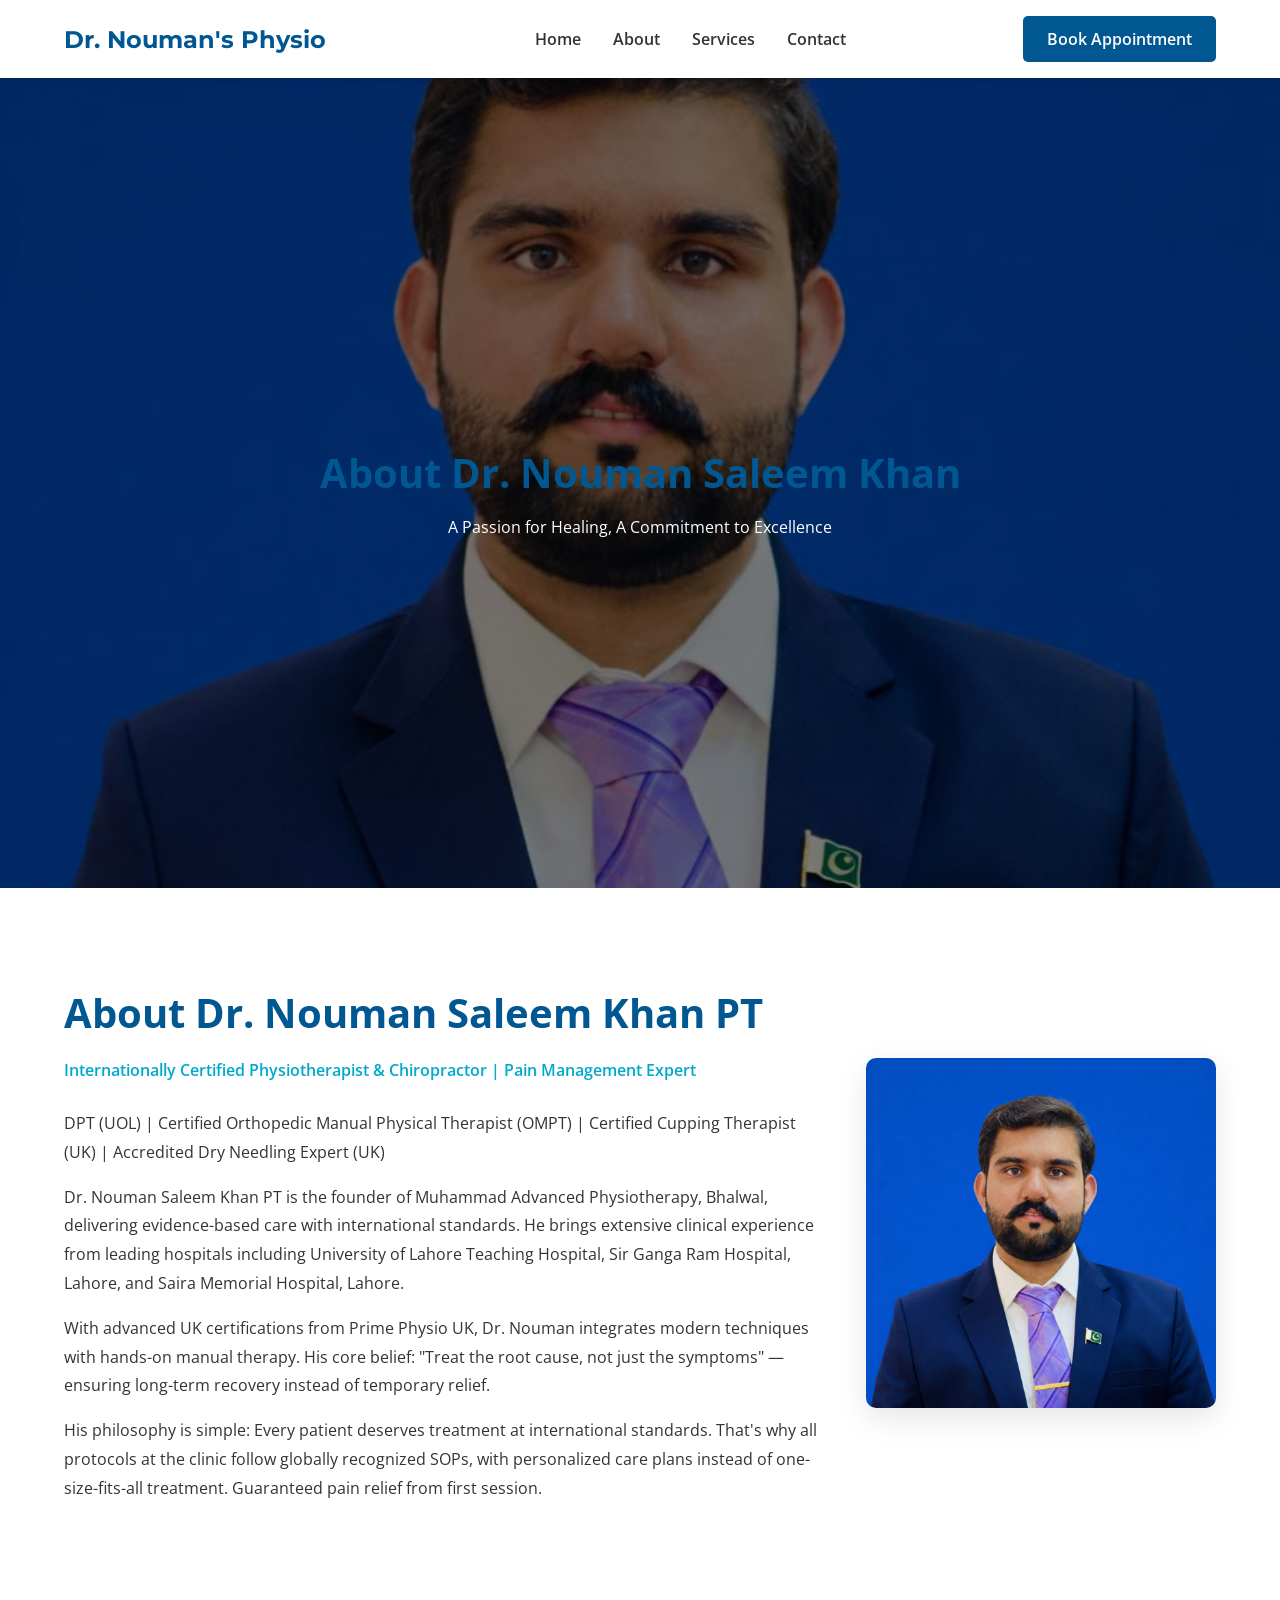
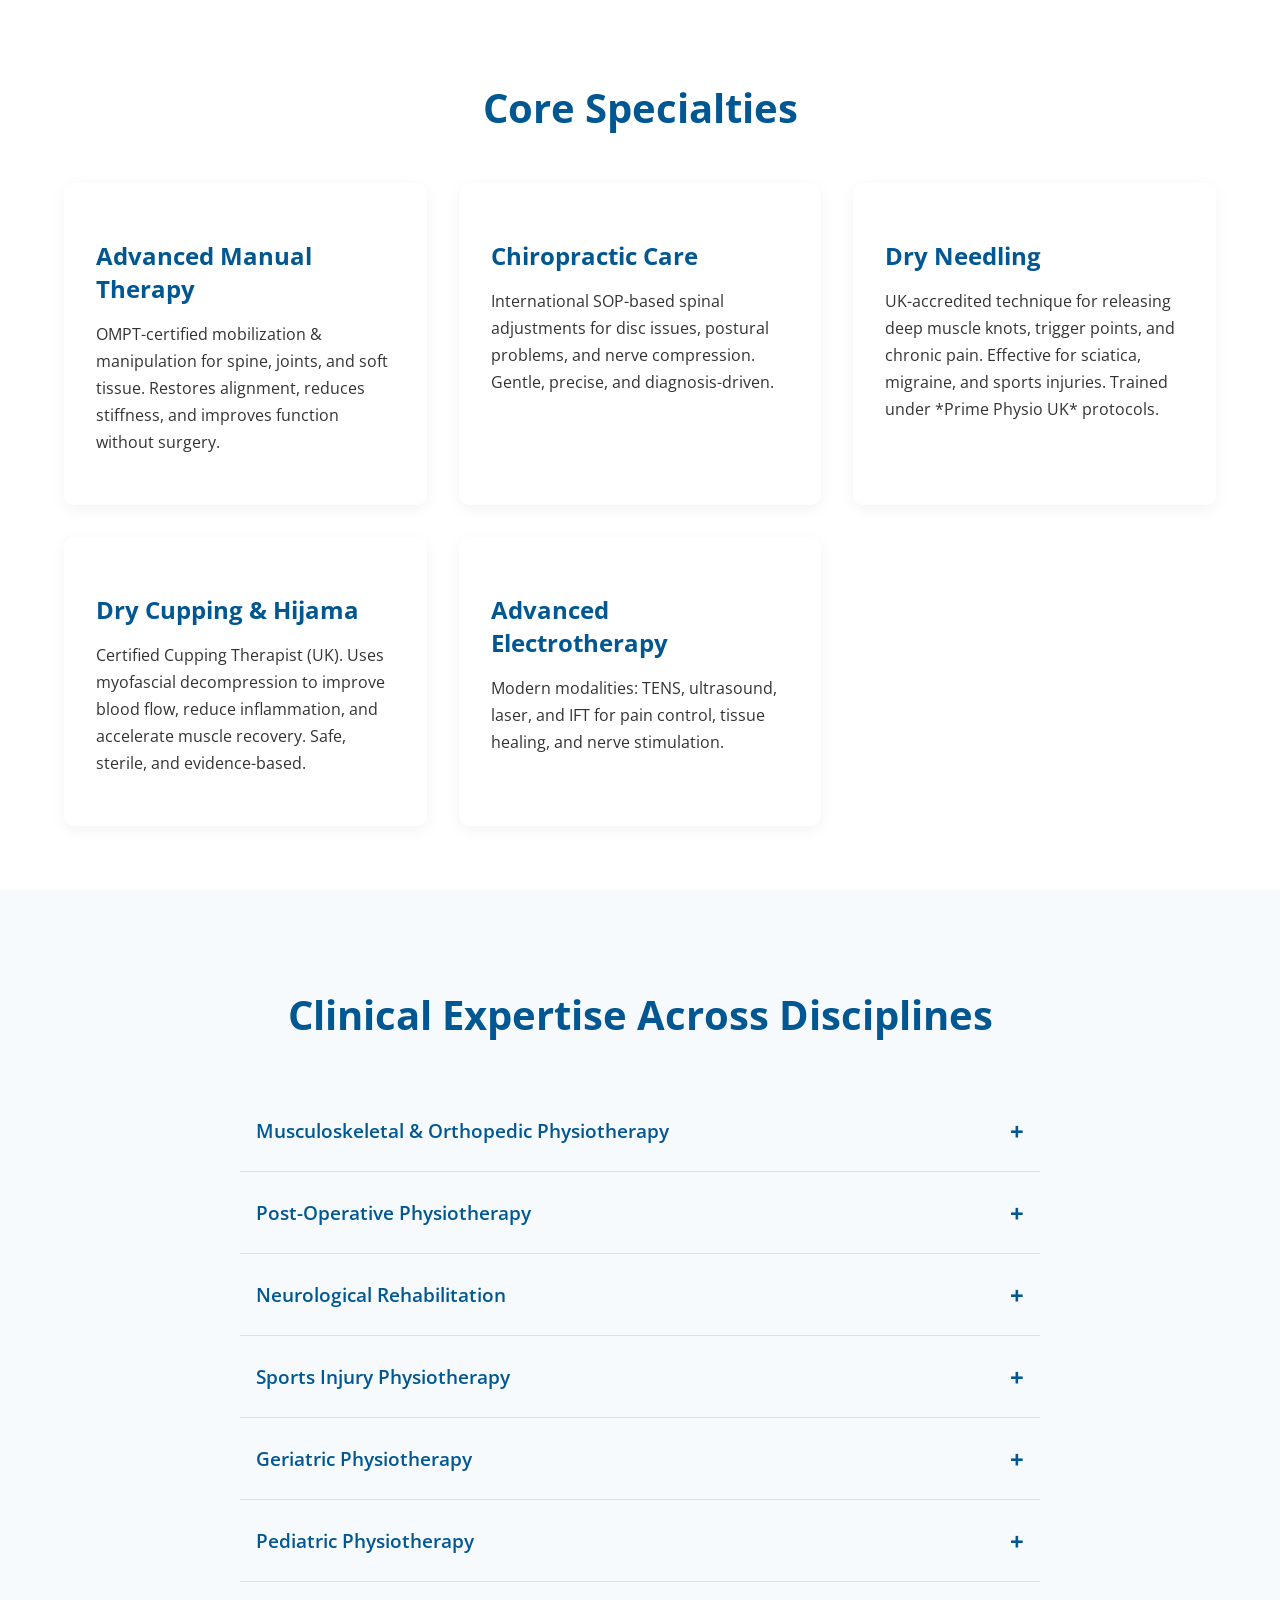
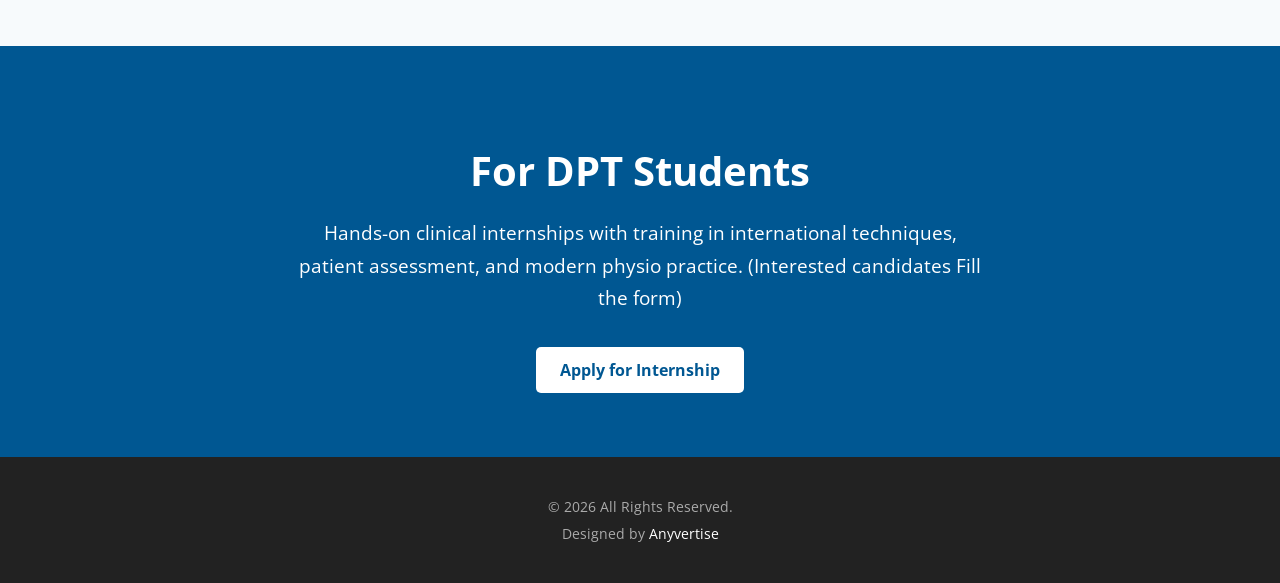
==== about.html @ c98c3245 "initial website" ====
<!DOCTYPE html>
<html lang="en">
<head>
    <meta charset="UTF-8">
    <meta name="viewport" content="width=device-width, initial-scale=1.0">
    <title>About Dr. Nouman Saleem Khan | Physiotherapist & Chiropractor</title>
    <link rel="stylesheet" href="style.css">
    <link rel="preconnect" href="https://fonts.googleapis.com">
    <link rel="preconnect" href="https://fonts.gstatic.com" crossorigin>
    <link href="https://fonts.googleapis.com/css2?family=Montserrat:wght@700&family=Open+Sans:wght@400;600&display=swap" rel="stylesheet">
</head>
<body>

    <header class="header">
        <div class="container nav-container">
            <div class="logo">
                <a href="index.html">Dr. Nouman's Physio</a>
            </div>
            <nav class="nav">
                <ul>
                    <li><a href="index.html">Home</a></li>
                    <li><a href="about.html">About</a></li>
                    <li><a href="services.html">Services</a></li>
                    <li><a href="contact.html">Contact</a></li>
                </ul>
            </nav>
            <div class="cta">
                <a href="contact.html" class="button-primary">Book Appointment</a>
            </div>
            <button class="hamburger">
                <span></span>
                <span></span>
                <span></span>
            </button>
        </div>
        <div class="mobile-nav">
            <ul>
                <li><a href="index.html">Home</a></li>
                <li><a href="about.html">About</a></li>
                <li><a href="services.html">Services</a></li>
                <li><a href="contact.html">Contact</a></li>
            </ul>
        </div>
    </header>

    <main>
        <section class="hero-about" id="home" style="background: url('images/services/dr-nouman.jpeg') no-repeat center center/cover;">
            <div class="overlay"></div>
            <div class="container hero-content">
                <h1 class="title">About Dr. Nouman Saleem Khan</h1>
                <p class="subtitle">A Passion for Healing, A Commitment to Excellence</p>
            </div>
        </section>

        <section class="about animated" id="about">
            <div class="container about-container">
                <div class="about-image">
                    <img src="images/services/dr-nouman.jpeg" alt="Dr. Nouman Saleem Khan">
                </div>
                <div class="about-content">
                    <h2 class="title">About Dr. Nouman Saleem Khan PT</h2>
                    <p class="tagline">Internationally Certified Physiotherapist & Chiropractor | Pain Management Expert</p>
                    <p>DPT (UOL) | Certified Orthopedic Manual Physical Therapist (OMPT) | Certified Cupping Therapist (UK) | Accredited Dry Needling Expert (UK)</p>
                    <p>Dr. Nouman Saleem Khan PT is the founder of Muhammad Advanced Physiotherapy, Bhalwal, delivering evidence-based care with international standards. He brings extensive clinical experience from leading hospitals including University of Lahore Teaching Hospital, Sir Ganga Ram Hospital, Lahore, and Saira Memorial Hospital, Lahore.</p>
                    <p>With advanced UK certifications from Prime Physio UK, Dr. Nouman integrates modern techniques with hands-on manual therapy. His core belief: "Treat the root cause, not just the symptoms" — ensuring long-term recovery instead of temporary relief.</p>
                    <p>His philosophy is simple: Every patient deserves treatment at international standards. That's why all protocols at the clinic follow globally recognized SOPs, with personalized care plans instead of one-size-fits-all treatment. Guaranteed pain relief from first session.</p>
                </div>
            </div>
        </section>
        <section class="services animated" id="services">
            <div class="container">
                <h2 class="title">Core Specialties</h2>
                <div class="services-grid">
                    <div class="service-card">
                        <div class="service-card-content">
                            <h3 class="service-card-title">Advanced Manual Therapy</h3>
                            <p>OMPT-certified mobilization & manipulation for spine, joints, and soft tissue. Restores alignment, reduces stiffness, and improves function without surgery.</p>
                        </div>
                    </div>
                    <div class="service-card">
                        <div class="service-card-content">
                            <h3 class="service-card-title">Chiropractic Care</h3>
                            <p>International SOP-based spinal adjustments for disc issues, postural problems, and nerve compression. Gentle, precise, and diagnosis-driven.</p>
                        </div>
                    </div>
                    <div class="service-card">
                        <div class="service-card-content">
                            <h3 class="service-card-title">Dry Needling</h3>
                            <p>UK-accredited technique for releasing deep muscle knots, trigger points, and chronic pain. Effective for sciatica, migraine, and sports injuries. Trained under *Prime Physio UK* protocols.</p>
                        </div>
                    </div>
                    <div class="service-card">
                        <div class="service-card-content">
                            <h3 class="service-card-title">Dry Cupping & Hijama</h3>
                            <p>Certified Cupping Therapist (UK). Uses myofascial decompression to improve blood flow, reduce inflammation, and accelerate muscle recovery. Safe, sterile, and evidence-based.</p>
                        </div>
                    </div>
                    <div class="service-card">
                        <div class="service-card-content">
                            <h3 class="service-card-title">Advanced Electrotherapy</h3>
                            <p>Modern modalities: TENS, ultrasound, laser, and IFT for pain control, tissue healing, and nerve stimulation.</p>
                        </div>
                    </div>
                </div>
            </div>
        </section>
        <section class="expertise animated" id="expertise">
            <div class="container">
                <h2 class="title">Clinical Expertise Across Disciplines</h2>
                <div class="accordion">
                    <div class="accordion-item">
                        <button class="accordion-button">
                            Musculoskeletal & Orthopedic Physiotherapy
                            <span class="icon">+</span>
                        </button>
                        <div class="accordion-content">
                            <p>Advanced treatment for cervical neck pain, lower back pain, slipped disc, sciatica, frozen shoulder, knee osteoarthritis, and post-fracture stiffness. Specialized rehab for muscle weakness & muscle issues post fracture to restore strength and prevent re-injury.</p>
                        </div>
                    </div>
                    <div class="accordion-item">
                        <button class="accordion-button">
                            Post-Operative Physiotherapy
                            <span class="icon">+</span>
                        </button>
                        <div class="accordion-content">
                            <p>Expert post-op rehab after orthopedic surgeries: ACL reconstruction, knee/hip replacement, spinal surgery, and fracture fixation. Focus on early mobility, scar tissue management, and safe return to daily activities.</p>
                        </div>
                    </div>
                     <div class="accordion-item">
                        <button class="accordion-button">
                            Neurological Rehabilitation
                            <span class="icon">+</span>
                        </button>
                        <div class="accordion-content">
                            <p>Evidence-based rehab for stroke recovery, Parkinson’s disease, spinal cord injuries, Bell’s palsy, and balance disorders. Includes gait training, neuroplasticity exercises, and functional retraining to maximize independence.</p>
                        </div>
                    </div>
                     <div class="accordion-item">
                        <button class="accordion-button">
                            Sports Injury Physiotherapy
                            <span class="icon">+</span>
                        </button>
                        <div class="accordion-content">
                            <p>Comprehensive care for ligament tears, muscle strains, tennis elbow, runner’s knee, and shoulder impingement. Sports-specific rehab with injury prevention and performance enhancement protocols.</p>
                        </div>
                    </div>
                     <div class="accordion-item">
                        <button class="accordion-button">
                            Geriatric Physiotherapy
                            <span class="icon">+</span>
                        </button>
                        <div class="accordion-content">
                            <p>Specialized care for seniors with osteoporosis, age-related joint pain, postural kyphosis, and fall risk. Gentle manual therapy and balance training to improve mobility and quality of life.</p>
                        </div>
                    </div>
                     <div class="accordion-item">
                        <button class="accordion-button">
                            Pediatric Physiotherapy
                            <span class="icon">+</span>
                        </button>
                        <div class="accordion-content">
                            <p>Early intervention for cerebral palsy, developmental delays, torticollis, flat feet, and postural defects in children. Play-based, child-friendly therapy to achieve motor milestones.</p>
                        </div>
                    </div>
                </div>
            </div>
        </section>
        <section class="students animated" id="students">
            <div class="container students-container">
                <h2 class="title">For DPT Students</h2>
                <p class="description">
                    Hands-on clinical internships with training in international techniques, patient assessment, and modern physio practice. (Interested candidates Fill the form)
                </p>
                <a href="contact.html" class="button-primary">Apply for Internship</a>
            </div>
        </section>
    </main>

    <footer class="footer">
        <div class="container">
            <p>&copy; 2026 All Rights Reserved.</p>
            <p>Designed by <a href="https://anyvertise.com" target="_blank">Anyvertise</a></p>
        </div>
    </footer>

    <script src="script.js"></script>
</body>
</html>
---- style.css ----
/* style.css */

:root {
  --primary-color: #005792;
  --secondary-color: #00A8CC;
  --text-color: #333333;
  --background-light: #FFFFFF;
  --background-dark: #F7FAFC;
  --font-heading: 'Montserrat', sans-serif;
  --font-body: 'Open Sans', sans-serif;
}

/* --- Global Styles --- */
html {
    scroll-behavior: smooth;
}

img {
    max-width: 100%;
    height: auto;
}

body {
  margin: 0;
  font-family: var(--font-body);
  color: var(--text-color);
  background-color: var(--background-light);
  -webkit-font-smoothing: antialiased;
  -moz-osx-font-smoothing: grayscale;
}

.container {
  width: 90%;
  max-width: 1200px;
  margin: 0 auto;
}

main > section {
    padding: 4rem 0;
}

.title {
    font-size: 2.5rem;
    margin-bottom: 1rem;
    color: var(--primary-color);
    text-align: center;
}

.button-primary {
  background-color: var(--primary-color);
  color: white;
  padding: 12px 24px;
  border: none;
  border-radius: 5px;
  font-size: 1rem;
  font-weight: 600;
  cursor: pointer;
  text-decoration: none;
  display: inline-block;
  transition: background-color 0.3s ease;
}

.button-primary:hover {
  background-color: #00416a;
}

/* --- Animations --- */
@keyframes fadeIn {
    from {
        opacity: 0;
        transform: translateY(20px);
    }
    to {
        opacity: 1;
        transform: translateY(0);
    }
}

.animated {
    opacity: 0;
}

.fade-in {
    animation: fadeIn 1s ease-in-out forwards;
}

/* --- Header --- */
.header {
  background-color: var(--background-light);
  box-shadow: 0 2px 4px rgba(0, 0, 0, 0.1);
  padding: 1rem 0;
  position: sticky;
  top: 0;
  z-index: 1000;
  width: 100%;
}

.nav-container {
  display: flex;
  justify-content: space-between;
  align-items: center;
}

.logo a {
  font-family: var(--font-heading);
  font-size: 1.5rem;
  font-weight: 700;
  color: var(--primary-color);
  text-decoration: none;
}

.nav ul {
  list-style: none;
  display: flex;
  margin: 0;
  padding: 0;
}

.nav li {
  margin-left: 2rem;
}

.nav a {
  font-weight: 600;
  color: var(--text-color);
  text-decoration: none;
  transition: color 0.3s ease;
}

.nav a:hover {
  color: var(--primary-color);
}

.hamburger {
    display: none;
    cursor: pointer;
    background: none;
    border: none;
}

.hamburger span {
    display: block;
    width: 25px;
    height: 3px;
    margin: 5px 0;
    background-color: var(--primary-color);
    transition: all 0.3s ease-in-out;
}

.mobile-nav {
    display: none;
    background-color: white;
    box-shadow: 0 4px 8px rgba(0,0,0,0.1);
    position: absolute;
    top: 100%;
    left: 0;
    width: 100%;
    padding: 1rem 0;
}

.mobile-nav ul {
    list-style: none;
    padding: 0;
    margin: 0;
    text-align: center;
}

.mobile-nav li {
    padding: 1rem 0;
}

.mobile-nav a {
    color: var(--primary-color);
    font-weight: bold;
    text-decoration: none;
    font-size: 1.2rem;
}

/* --- Hero --- */
/* --- Hero Split --- */
.hero-split {
  display: flex;
  align-items: center;
  justify-content: center;
  background-color: var(--background-dark);
}

.hero-split-image {
  flex: 1;
  position: relative;
}

.hero-split-image img {
  width: 100%;
  height: 100%;
  object-fit: cover;
}

.hero-split-content {
  flex: 1;
  padding: 4rem;
  text-align: center;
}

@media (max-width: 768px) {
  .hero-split {
    flex-direction: column;
  }
  .hero-split-content {
    padding: 2rem;
  }
}
.hero {
  position: relative;
  height: 90vh;
  display: flex;
  align-items: center;
  justify-content: center;
  text-align: center;
  color: white;
  padding: 0;
  background: url('images/services/dr-nouman.jpeg') no-repeat center center/cover;
}

.hero-content {
  position: relative;
  z-index: 2;
  max-width: 800px;
}

.hero-about {
    position: relative;
    height: 90vh;
    display: flex;
    align-items: center;
    justify-content: center;
    text-align: center;
    color: white;
    padding: 0;
}

.hero-about .overlay {
    position: absolute;
    top: 0;
    left: 0;
    width: 100%;
    height: 100%;
    background-color: rgba(0, 0, 0, 0.5);
}

.hero .title {
  font-size: 3.5rem;
  margin-bottom: 1rem;
  color: white;
}

.hero .subtitle {
  font-size: 1.5rem;
  font-weight: 400;
  margin-bottom: 2rem;
}

/* --- About --- */
.about {
  background-color: var(--background-light);
}

.about-container {
  display: flex;
  align-items: center;
  gap: 3rem;
  flex-direction: row-reverse;
}

.about-image {
  flex-shrink: 0;
}

.about-image img {
  border-radius: 10px;
  box-shadow: 0 10px 30px rgba(0, 0, 0, 0.1);
  width: 350px;
  height: auto;
  max-width: 100%;
}

.about-content {
  flex-grow: 1;
}

.about-content .title {
    text-align: left;
}

.about .tagline {
  font-weight: 600;
  color: var(--secondary-color);
  margin-bottom: 1.5rem;
}

.about-content p {
  line-height: 1.8;
  margin-bottom: 1rem;
}

/* --- Services --- */
.services {
  background-color: var(--background-light);
}

.featured-services {
  background-color: var(--background-dark);
}

.services-grid {
  display: grid;
  grid-template-columns: repeat(auto-fit, minmax(300px, 1fr));
  gap: 2rem;
  margin-top: 3rem;
}

.service-card {
  background-color: var(--background-light);
  border-radius: 10px;
  box-shadow: 0 4px 15px rgba(0, 0, 0, 0.05);
  transition: transform 0.3s ease, box-shadow 0.3s ease;
  overflow: hidden;
  text-align: left;
}

.service-card:hover {
  transform: translateY(-10px);
  box-shadow: 0 10px 30px rgba(0, 0, 0, 0.1);
}

.service-card-img {
    width: 100%;
    height: auto;
    object-fit: cover;
}

.service-card-content {
  padding: 2rem;
}

.service-card-title {
  font-size: 1.5rem;
  margin-bottom: 1rem;
  color: var(--primary-color);
}

.service-card p {
  line-height: 1.7;
}

/* --- Expertise --- */
.expertise {
  background-color: var(--background-dark);
}

.expertise .title {
  margin-bottom: 3rem;
}

.accordion {
  max-width: 800px;
  margin: 0 auto;
}

.accordion-item {
  border-bottom: 1px solid #e0e0e0;
}

.accordion-button {
  width: 100%;
  background: none;
  border: none;
  text-align: left;
  padding: 1.5rem 1rem;
  font-size: 1.2rem;
  font-weight: 600;
  font-family: var(--font-body);
  color: var(--primary-color);
  cursor: pointer;
  display: flex;
  justify-content: space-between;
  align-items: center;
}

.accordion-button .icon {
  font-size: 1.5rem;
  font-weight: bold;
  transition: transform 0.3s ease;
}

.accordion-button.open .icon {
  transform: rotate(45deg);
}

.accordion-content {
  max-height: 0;
  overflow: hidden;
  transition: max-height 0.3s ease-out;
  padding: 0 1rem;
  line-height: 1.7;
  color: var(--text-color);
}

.accordion-content p {
    margin: 0;
    padding: 1.5rem 0;
}


/* --- Students --- */
.students {
  background-color: var(--primary-color);
  color: white;
  text-align: center;
}

.students-container {
  max-width: 700px;
}

.students .title {
  color: white;
}

.students .description {
  font-size: 1.2rem;
  margin-bottom: 2rem;
  line-height: 1.7;
}

.students .button-primary {
  background-color: white;
  color: var(--primary-color);
  font-weight: bold;
}

.students .button-primary:hover {
  background-color: #f0f0f0;
}

/* --- Contact --- */
.contact {
    background-color: var(--background-dark);
}

.contact-container {
    display: grid;
    grid-template-columns: 1fr 1fr;
    gap: 4rem;
    align-items: flex-start;
}

.contact .title {
    text-align: left;
}

.contact-info p {
    line-height: 1.8;
    margin-bottom: 2rem;
}

.detail-item {
    margin-bottom: 1.5rem;
}

.detail-item strong {
    display: block;
    color: var(--primary-color);
    margin-bottom: 0.5rem;
}

.form-container {
    background: white;
    padding: 3rem;
    border-radius: 10px;
    box-shadow: 0 10px 30px rgba(0,0,0,0.1);
}

.contact-form {
    display: flex;
    flex-direction: column;
    gap: 1.5rem;
}

.contact-form input,
.contact-form select,
.contact-form textarea {
    width: 100%;
    padding: 1rem;
    border: 1px solid #ccc;
    border-radius: 5px;
    font-family: var(--font-body);
    font-size: 1rem;
    box-sizing: border-box;
}

.contact-form textarea {
    min-height: 120px;
    resize: vertical;
}

.contact-form button {
    width: 100%;
}

/* --- Footer --- */
.footer {
  background-color: #222;
  color: #aaa;
  text-align: center;
  padding-top: 2rem;
  padding-bottom: 2rem;
}

.footer .container {
    padding-top: 0;
    padding-bottom: 0;
}

.footer p {
  margin: 0.5rem 0;
  font-size: 0.9rem;
}

.footer a {
    color: white;
    text-decoration: none;
}

/* --- Responsive Styles --- */
@media (max-width: 992px) {
    .nav, .cta {
        display: none;
    }
    .hamburger {
        display: block;
    }
    .about-container, .contact-container {
        flex-direction: column;
        grid-template-columns: 1fr;
        text-align: center;
    }
    .about-content .title, .contact .title {
        text-align: center;
    }
}

@media (max-width: 768px) {
    .hero .title {
        font-size: 2.5rem;
    }
    .hero .subtitle {
        font-size: 1.2rem;
    }
    .title {
        font-size: 2rem;
    }
    .form-container {
        padding: 2rem;
    }
}

@media (max-width: 576px) {
    .logo a {
        font-size: 1.2rem;
    }
    main > section {
        padding: 3rem 0;
    }
}
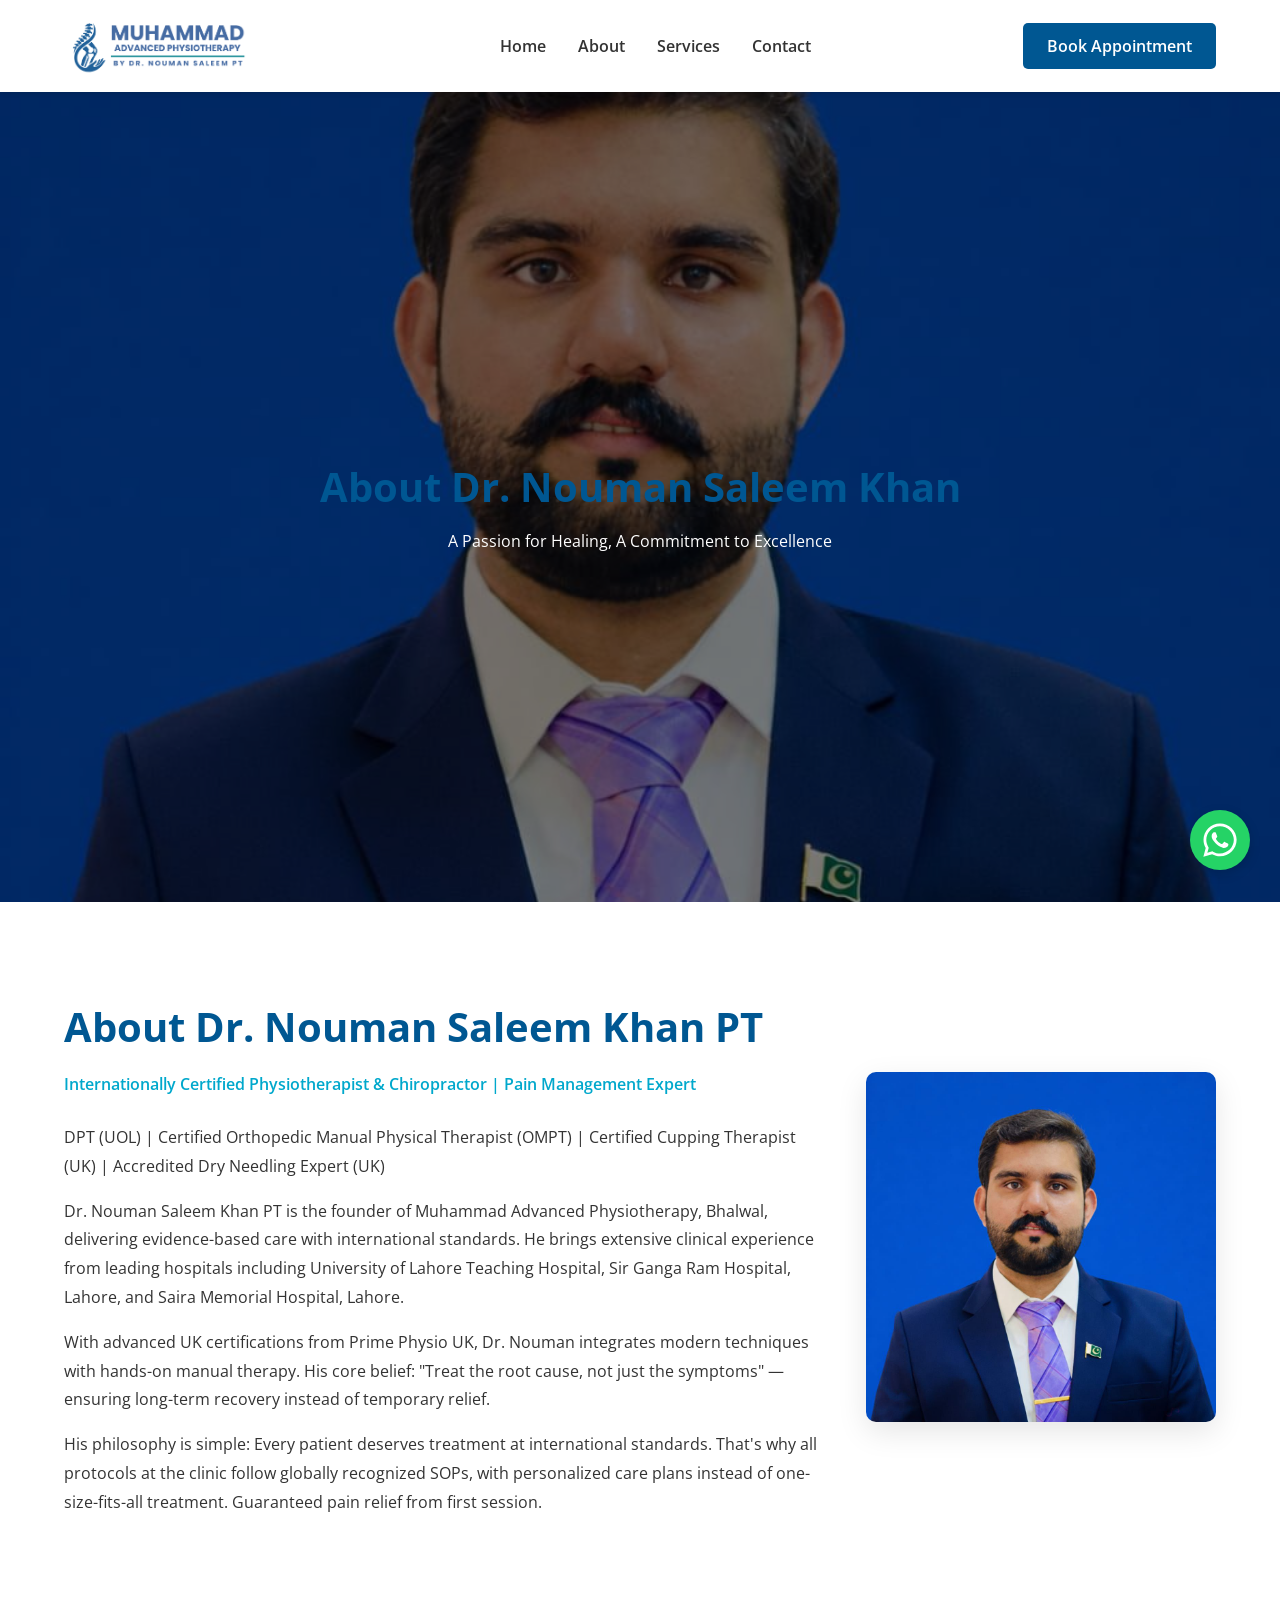
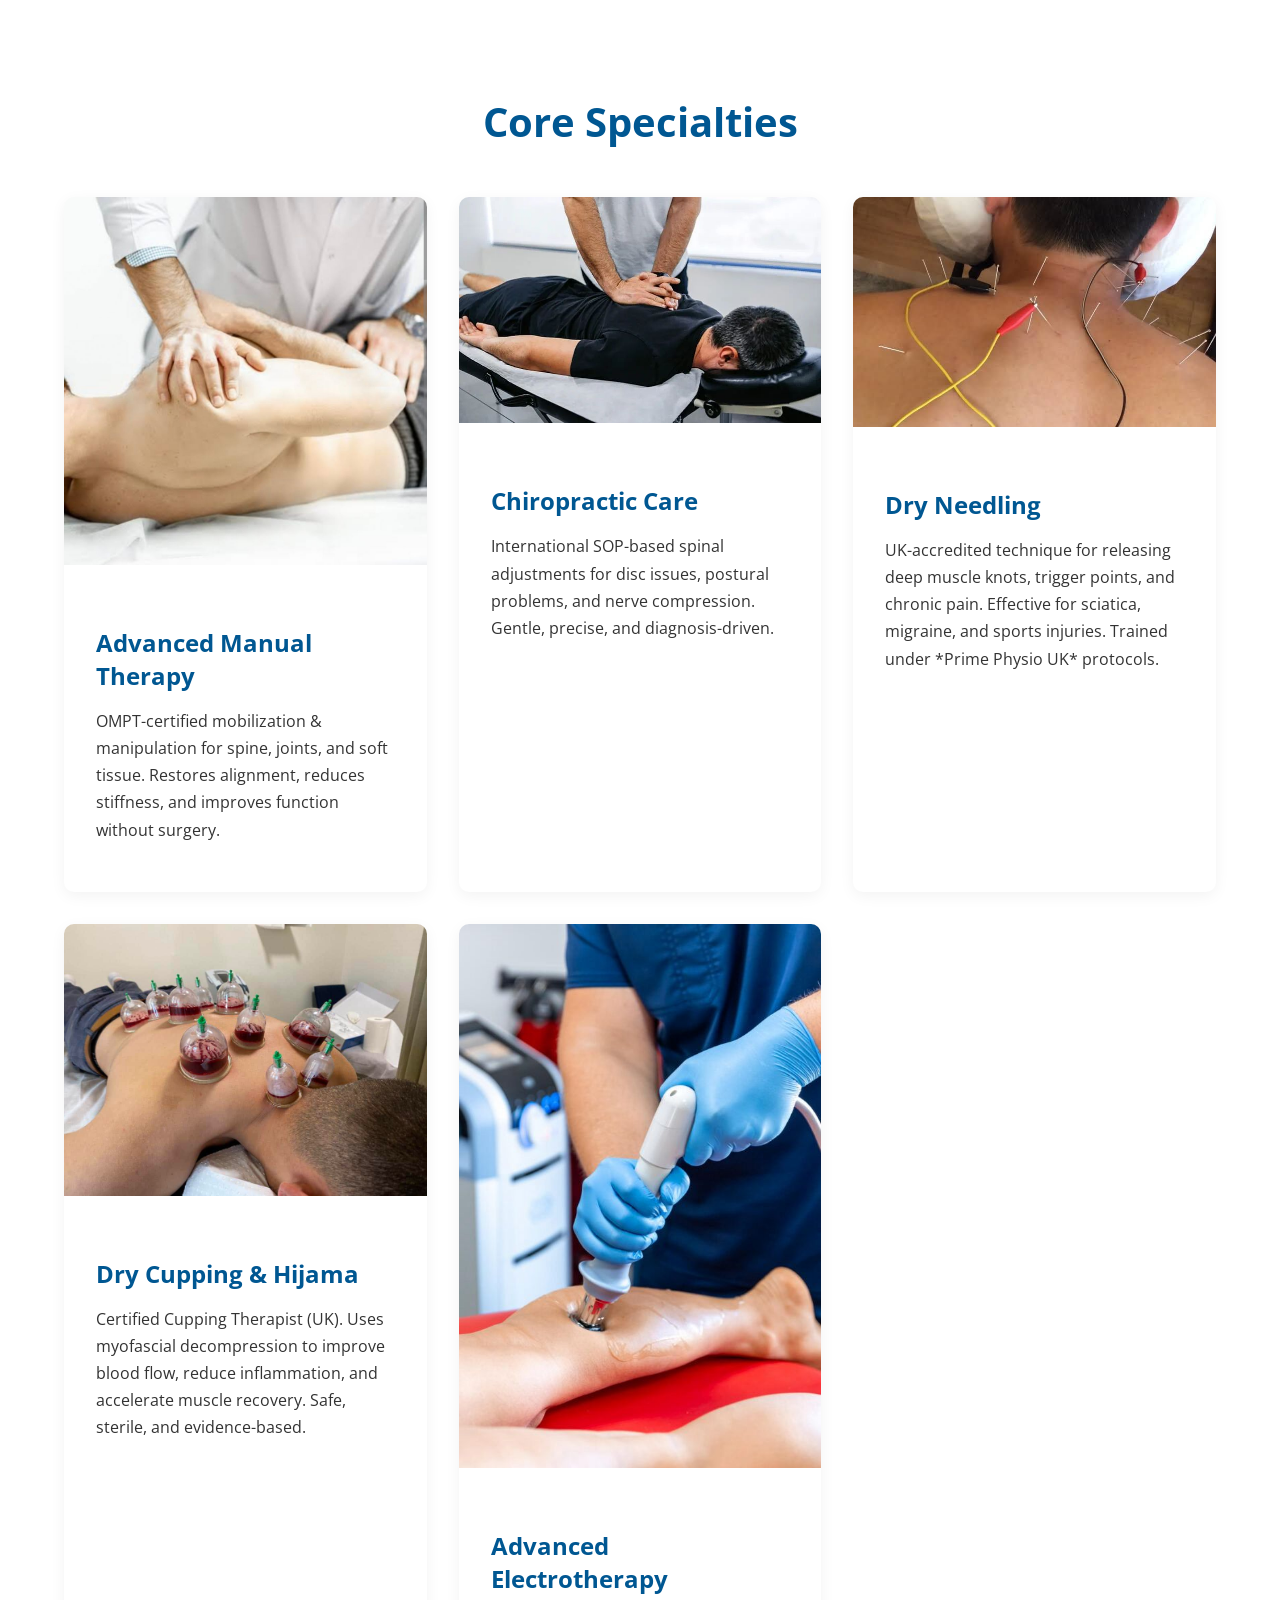
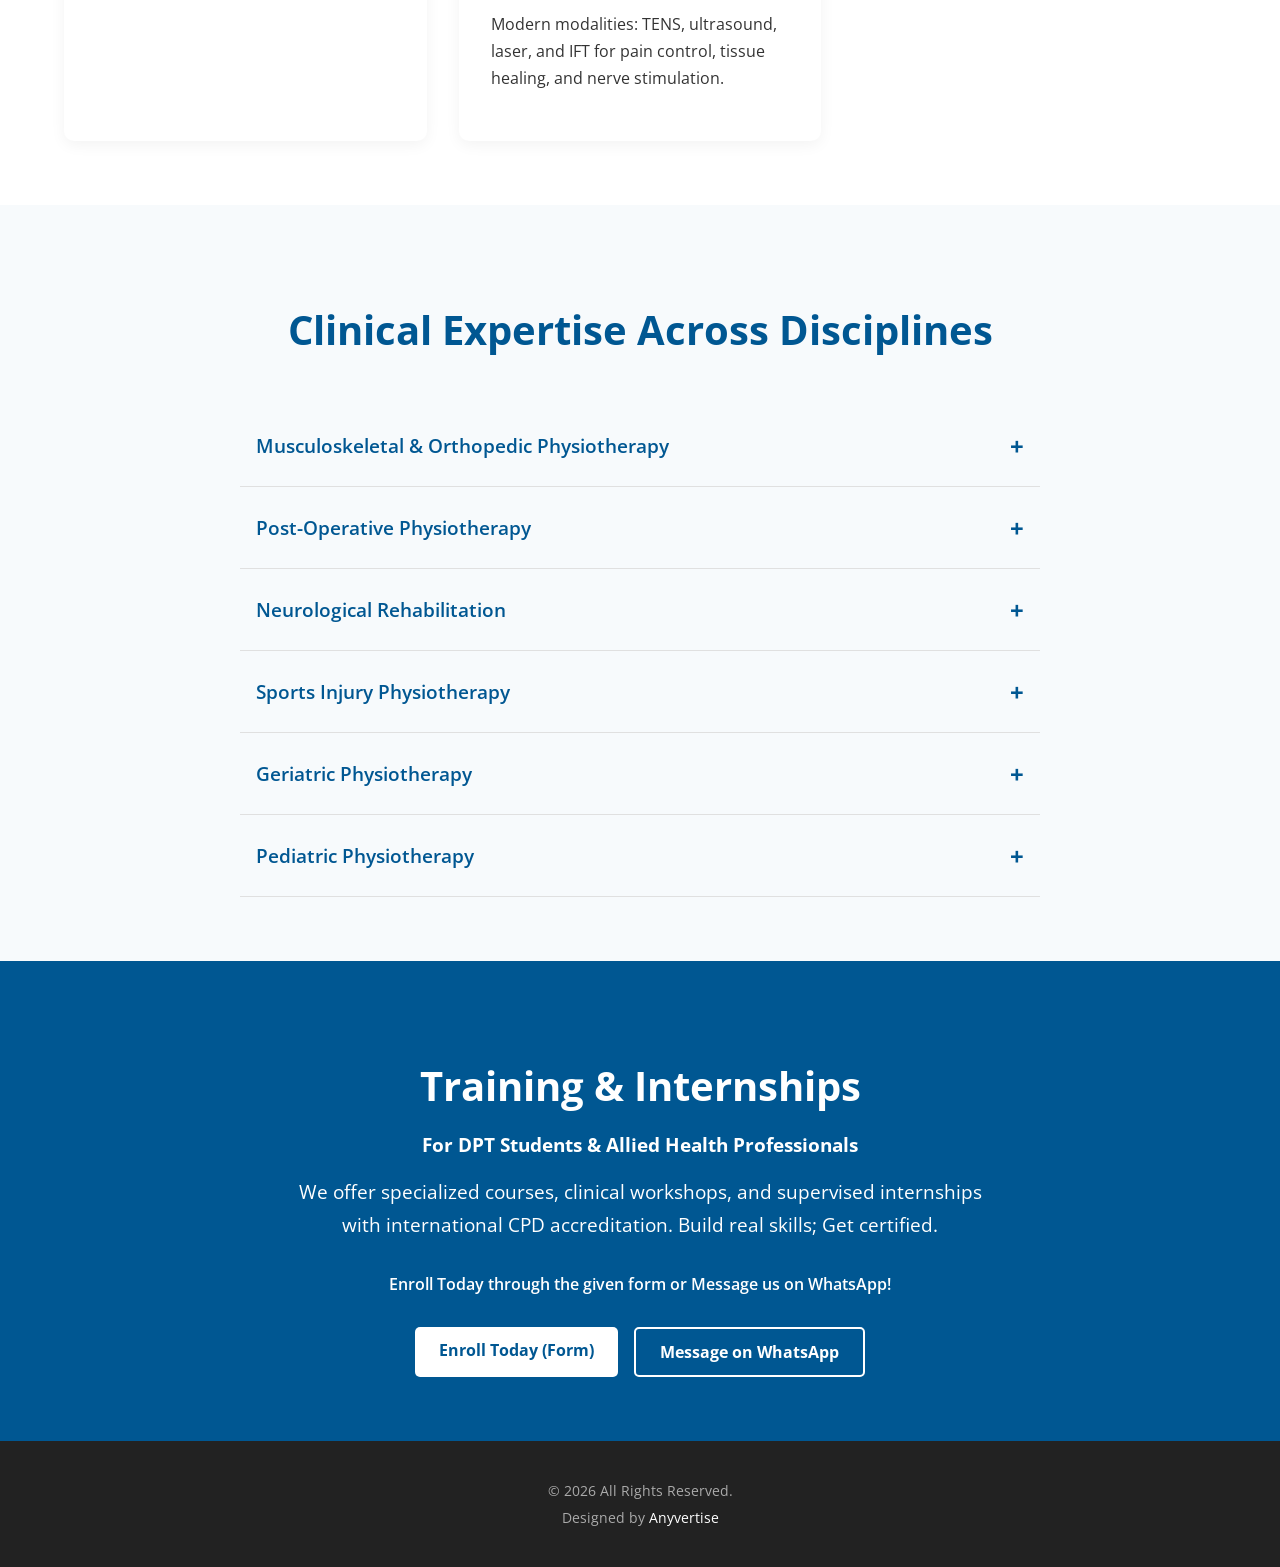
==== commit 946c2a88: "update the user changes" ====
--- a/about.html
+++ b/about.html
@@ -14,7 +14,9 @@
     <header class="header">
         <div class="container nav-container">
             <div class="logo">
-                <a href="index.html">Dr. Nouman's Physio</a>
+                <a href="index.html">
+                    <img src="images/services/logo.png" alt="Dr. Nouman's Physio Logo" class="logo-img">
+                </a>
             </div>
             <nav class="nav">
                 <ul>
@@ -72,30 +74,35 @@
                 <h2 class="title">Core Specialties</h2>
                 <div class="services-grid">
                     <div class="service-card">
+                        <img src="images/services/advanced-manual-therapy.jpg" alt="Advanced Manual Therapy" class="service-card-img">
                         <div class="service-card-content">
                             <h3 class="service-card-title">Advanced Manual Therapy</h3>
                             <p>OMPT-certified mobilization & manipulation for spine, joints, and soft tissue. Restores alignment, reduces stiffness, and improves function without surgery.</p>
                         </div>
                     </div>
                     <div class="service-card">
+                        <img src="images/services/chiropractic-care.jpg" alt="Chiropractic Care" class="service-card-img">
                         <div class="service-card-content">
                             <h3 class="service-card-title">Chiropractic Care</h3>
                             <p>International SOP-based spinal adjustments for disc issues, postural problems, and nerve compression. Gentle, precise, and diagnosis-driven.</p>
                         </div>
                     </div>
                     <div class="service-card">
+                        <img src="images/services/dry-needling.jpg" alt="Dry Needling" class="service-card-img">
                         <div class="service-card-content">
                             <h3 class="service-card-title">Dry Needling</h3>
                             <p>UK-accredited technique for releasing deep muscle knots, trigger points, and chronic pain. Effective for sciatica, migraine, and sports injuries. Trained under *Prime Physio UK* protocols.</p>
                         </div>
                     </div>
                     <div class="service-card">
+                        <img src="images/services/dry-cupping-hijama.jpg" alt="Dry Cupping & Hijama" class="service-card-img">
                         <div class="service-card-content">
                             <h3 class="service-card-title">Dry Cupping & Hijama</h3>
                             <p>Certified Cupping Therapist (UK). Uses myofascial decompression to improve blood flow, reduce inflammation, and accelerate muscle recovery. Safe, sterile, and evidence-based.</p>
                         </div>
                     </div>
                     <div class="service-card">
+                        <img src="images/services/advanced-electrotherapy.jpg" alt="Advanced Electrotherapy" class="service-card-img">
                         <div class="service-card-content">
                             <h3 class="service-card-title">Advanced Electrotherapy</h3>
                             <p>Modern modalities: TENS, ultrasound, laser, and IFT for pain control, tissue healing, and nerve stimulation.</p>
@@ -114,6 +121,7 @@
                             <span class="icon">+</span>
                         </button>
                         <div class="accordion-content">
+                            <img src="images/services/musculoskeletal-orthopedic.jpg" alt="Musculoskeletal & Orthopedic Physiotherapy" class="accordion-img">
                             <p>Advanced treatment for cervical neck pain, lower back pain, slipped disc, sciatica, frozen shoulder, knee osteoarthritis, and post-fracture stiffness. Specialized rehab for muscle weakness & muscle issues post fracture to restore strength and prevent re-injury.</p>
                         </div>
                     </div>
@@ -123,6 +131,7 @@
                             <span class="icon">+</span>
                         </button>
                         <div class="accordion-content">
+                            <img src="images/services/post-operative.jpg" alt="Post-Operative Physiotherapy" class="accordion-img">
                             <p>Expert post-op rehab after orthopedic surgeries: ACL reconstruction, knee/hip replacement, spinal surgery, and fracture fixation. Focus on early mobility, scar tissue management, and safe return to daily activities.</p>
                         </div>
                     </div>
@@ -132,6 +141,7 @@
                             <span class="icon">+</span>
                         </button>
                         <div class="accordion-content">
+                            <img src="images/services/neurological.jpg" alt="Neurological Rehabilitation" class="accordion-img">
                             <p>Evidence-based rehab for stroke recovery, Parkinson’s disease, spinal cord injuries, Bell’s palsy, and balance disorders. Includes gait training, neuroplasticity exercises, and functional retraining to maximize independence.</p>
                         </div>
                     </div>
@@ -141,6 +151,7 @@
                             <span class="icon">+</span>
                         </button>
                         <div class="accordion-content">
+                            <img src="images/services/sports-injury.jpg" alt="Sports Injury Physiotherapy" class="accordion-img">
                             <p>Comprehensive care for ligament tears, muscle strains, tennis elbow, runner’s knee, and shoulder impingement. Sports-specific rehab with injury prevention and performance enhancement protocols.</p>
                         </div>
                     </div>
@@ -150,6 +161,7 @@
                             <span class="icon">+</span>
                         </button>
                         <div class="accordion-content">
+                            <img src="images/services/geriatric.jpg" alt="Geriatric Physiotherapy" class="accordion-img">
                             <p>Specialized care for seniors with osteoporosis, age-related joint pain, postural kyphosis, and fall risk. Gentle manual therapy and balance training to improve mobility and quality of life.</p>
                         </div>
                     </div>
@@ -159,6 +171,7 @@
                             <span class="icon">+</span>
                         </button>
                         <div class="accordion-content">
+                            <img src="images/services/pediatric.jpg" alt="Pediatric Physiotherapy" class="accordion-img">
                             <p>Early intervention for cerebral palsy, developmental delays, torticollis, flat feet, and postural defects in children. Play-based, child-friendly therapy to achieve motor milestones.</p>
                         </div>
                     </div>
@@ -167,11 +180,16 @@
         </section>
         <section class="students animated" id="students">
             <div class="container students-container">
-                <h2 class="title">For DPT Students</h2>
+                <h2 class="title">Training & Internships</h2>
+                <h3 style="color: white; margin-bottom: 1rem;">For DPT Students & Allied Health Professionals</h3>
                 <p class="description">
-                    Hands-on clinical internships with training in international techniques, patient assessment, and modern physio practice. (Interested candidates Fill the form)
+                    We offer specialized courses, clinical workshops, and supervised internships with international CPD accreditation. Build real skills; Get certified.
                 </p>
-                <a href="contact.html" class="button-primary">Apply for Internship</a>
+                <p style="margin-bottom: 2rem; font-weight: 600;">Enroll Today through the given form or Message us on WhatsApp!</p>
+                <div style="display: flex; gap: 1rem; justify-content: center; flex-wrap: wrap;">
+                    <a href="https://forms.gle/G2Zk5rH5ivt6AvEQ8" target="_blank" class="button-primary" style="background-color: white; color: var(--primary-color);">Enroll Today (Form)</a>
+                    <a href="https://wa.me/923059841688" target="_blank" class="button-primary" style="background-color: transparent; color: white; border: 2px solid white;">Message on WhatsApp</a>
+                </div>
             </div>
         </section>
     </main>
@@ -183,6 +201,11 @@
         </div>
     </footer>
 
+    <a href="https://wa.me/923059841688" class="whatsapp-float" target="_blank" aria-label="Chat on WhatsApp">
+        <svg xmlns="http://www.w3.org/2000/svg" viewBox="0 0 448 512">
+            <path d="M380.9 97.1C339 55.1 283.2 32 223.9 32c-122.4 0-222 99.6-222 222 0 39.1 10.2 77.3 29.6 111L0 480l117.7-30.9c32.4 17.7 68.9 27 106.1 27h.1c122.3 0 224.1-99.6 224.1-222 0-59.3-25.2-115-67.1-157zm-157 341.6c-33.2 0-65.7-8.9-94-25.7l-6.7-4-69.8 18.3L72 359.2l-4.4-7c-18.5-29.4-28.2-63.3-28.2-98.2 0-101.7 82.8-184.5 184.6-184.5 49.3 0 95.6 19.2 130.4 54.1 34.8 34.9 56.2 81.2 56.1 130.5 0 101.8-84.9 184.6-186.6 184.6zm101.2-138.2c-5.5-2.8-32.8-16.2-37.9-18-5.1-1.9-8.8-2.8-12.5 2.8-3.7 5.6-14.3 18-17.6 21.8-3.2 3.7-6.5 4.2-12 1.4-5.5-2.8-23.2-8.5-44.2-27.1-16.4-14.6-27.1-32.7-30.6-38.1-3.2-5.4-.3-8.3 2.4-11 2.5-2.4 5.5-6.4 8.3-9.6 2.8-3.2 3.7-5.5 5.5-9.2 1.9-3.7 1-6.9-.5-9.7-1.4-2.8-12.5-30.1-17.1-41.2-4.5-10.8-9.1-9.3-12.5-9.5-3.2-.2-6.9-.2-10.6-.2-3.7 0-9.7 1.4-14.8 6.9-5.1 5.6-19.4 19-19.4 46.3 0 27.3 19.9 53.7 22.6 57.4 2.8 3.7 39.1 59.7 94.8 83.8 13.2 5.8 23.5 9.2 31.5 11.8 13.3 4.2 25.4 3.6 35 2.2 10.7-1.6 32.8-13.4 37.4-26.4 4.6-13 4.6-24.1 3.2-26.4-1.3-2.5-5-3.9-10.5-6.6z"/>
+        </svg>
+    </a>
     <script src="script.js"></script>
 </body>
 </html>
--- a/style.css
+++ b/style.css
@@ -102,11 +102,19 @@
 }
 
 .logo a {
-  font-family: var(--font-heading);
-  font-size: 1.5rem;
-  font-weight: 700;
-  color: var(--primary-color);
+  display: block;
   text-decoration: none;
+}
+
+.logo-img {
+    height: 60px;
+    width: auto;
+    display: block;
+    transition: transform 0.3s ease;
+}
+
+.logo-img:hover {
+    transform: scale(1.05);
 }
 
 .nav ul {
@@ -411,6 +419,14 @@
     padding: 1.5rem 0;
 }
 
+.accordion-img {
+    width: 100%;
+    height: auto;
+    border-radius: 8px;
+    margin-top: 1.5rem;
+    object-fit: cover;
+}
+
 
 /* --- Students --- */
 .students {
@@ -444,6 +460,28 @@
 }
 
 /* --- Contact --- */
+.online-consultation-promo {
+    background: linear-gradient(135deg, var(--primary-color), var(--secondary-color));
+    color: white;
+    padding: 1.5rem;
+    border-radius: 8px;
+    margin-bottom: 2rem;
+    box-shadow: 0 4px 15px rgba(0,0,0,0.1);
+}
+
+.online-consultation-promo h3 {
+    margin-top: 0;
+    margin-bottom: 0.5rem;
+    color: white;
+    font-size: 1.3rem;
+}
+
+.online-consultation-promo p {
+    margin: 0;
+    font-size: 1rem;
+    line-height: 1.5;
+}
+
 .contact {
     background-color: var(--background-dark);
 }
@@ -508,6 +546,38 @@
     width: 100%;
 }
 
+/* --- Floating WhatsApp --- */
+.whatsapp-float {
+    position: fixed;
+    bottom: 30px;
+    right: 30px;
+    background-color: #25d366;
+    color: white;
+    width: 60px;
+    height: 60px;
+    border-radius: 50%;
+    display: flex;
+    align-items: center;
+    justify-content: center;
+    box-shadow: 0 4px 12px rgba(0, 0, 0, 0.15);
+    z-index: 1000;
+    text-decoration: none;
+    transition: all 0.3s cubic-bezier(0.175, 0.885, 0.32, 1.275);
+}
+
+.whatsapp-float:hover {
+    background-color: #128c7e;
+    transform: scale(1.1);
+    box-shadow: 0 6px 16px rgba(0, 0, 0, 0.25);
+    color: white;
+}
+
+.whatsapp-float svg {
+    width: 38px;
+    height: 38px;
+    fill: white;
+}
+
 /* --- Footer --- */
 .footer {
   background-color: #222;
@@ -566,8 +636,8 @@
 }
 
 @media (max-width: 576px) {
-    .logo a {
-        font-size: 1.2rem;
+    .logo-img {
+        height: 45px;
     }
     main > section {
         padding: 3rem 0;
